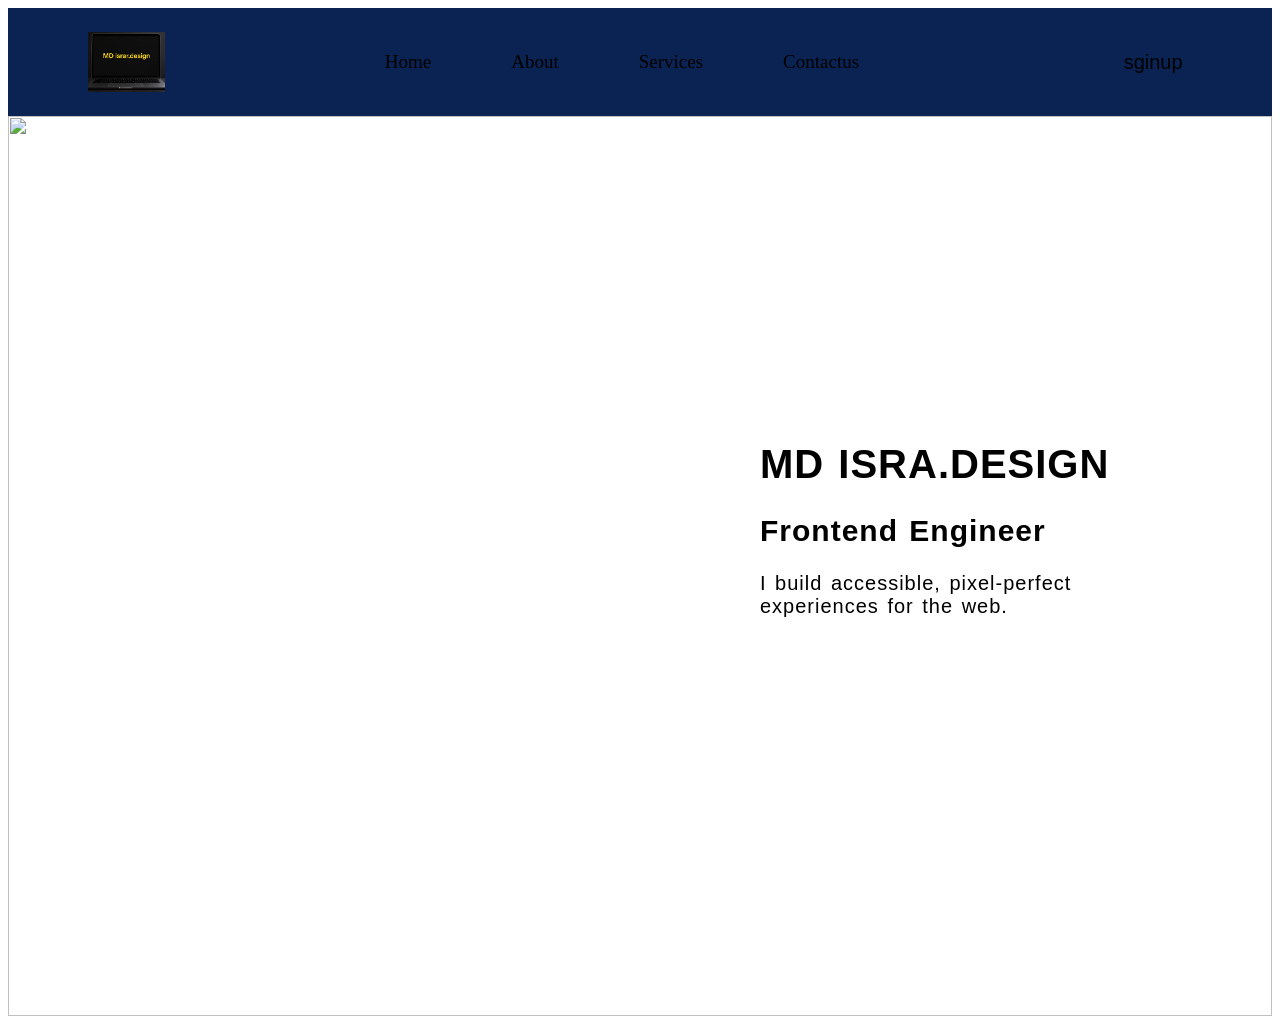
==== index.html @ 7413aa4d "Update index.html" ====
<!DOCTYPE html>
<html lang="en">
<head>
    <meta charset="UTF-8">
    <meta name="viewport" content="width=device-width, initial-scale=1.0">
    <title>Document</title>
    <link rel="stylesheet" href="israr.css">
</head>
<body>
    <!-- header start -->
     <header>
        <div class="header"> 
            <img src="./1.png"">
            
                <ul>
                    <li><a href="#">Home</a></li>
                    <li><a href="#">About</a></li>
                    <li><a href="#">Services</a></li>
                    <li><a href="#">Contactus</a></li>
                </ul>
            <div class="button">
                <button><a href="">sginup</a></button>
        </div>
        </div>
     </header>
      <!-- body  -->
       <div class="container">
        <img src="./ israr.png" alt="">
       </div>
       <div class="head">
        <div class="item">
        <h1>MD ISRA.DESIGN</h1>
        <h2>Frontend Engineer</h2>
        <p>I build accessible, pixel-perfect <br>experiences for the web.</p>
       </div>
       </div>
</body>
</html>
---- israr.css ----
*body{
    margin: 0%;
}
.header{
    width: 100%;
    height: 12vh;
    /* border: 2px solid black; */
    display: flex;
    gap: 100px;
    align-items: center;
    background-color:  #0b2353;
}
.header img{
    padding: 12px 80px;
    width: 6vw;
}
.header ul {
    display: flex;
    justify-content: center;
    gap: 80px;
    list-style: none; 
}
.header ul li a{
    text-decoration: none;
    color: black;
    font-size: 19px;
    font-family: Cambria, Cochin, Georgia, Times, 'Times New Roman', serif;
}
.header ul li a:hover{
    text-decoration: overline;
    color: white;

}
.button{
    margin-left: 130px;
    gap: 50px;
}
.button button{
    width: 10vw;
    height: 5vh;
    background-color: #0b2353;
    border-radius: 10px;  
    border: none;
}
.button button a{
    text-decoration: none;
    font-size: 20px;
    color: black;
}
.button button a:hover{

   color: white;
}
 /* body  */
 .container img{
    width: 100%;
    height: 100vh;
 }
 .head{
    display: flex;
    justify-content: end;
   /* align-items: center; */

 }
 .item{
    width: 40vw;
    height: 50vh;
    /* border: 2px solid black; */
    position: absolute;
    z-index: 1;
    bottom: 35px;
    font-family: 'Segoe UI', Tahoma, Geneva, Verdana, sans-serif;
    font-size: 20px;
    word-spacing: 2px;
    letter-spacing: 1px;
 }
 .item p:hover{
    color: white;
 }
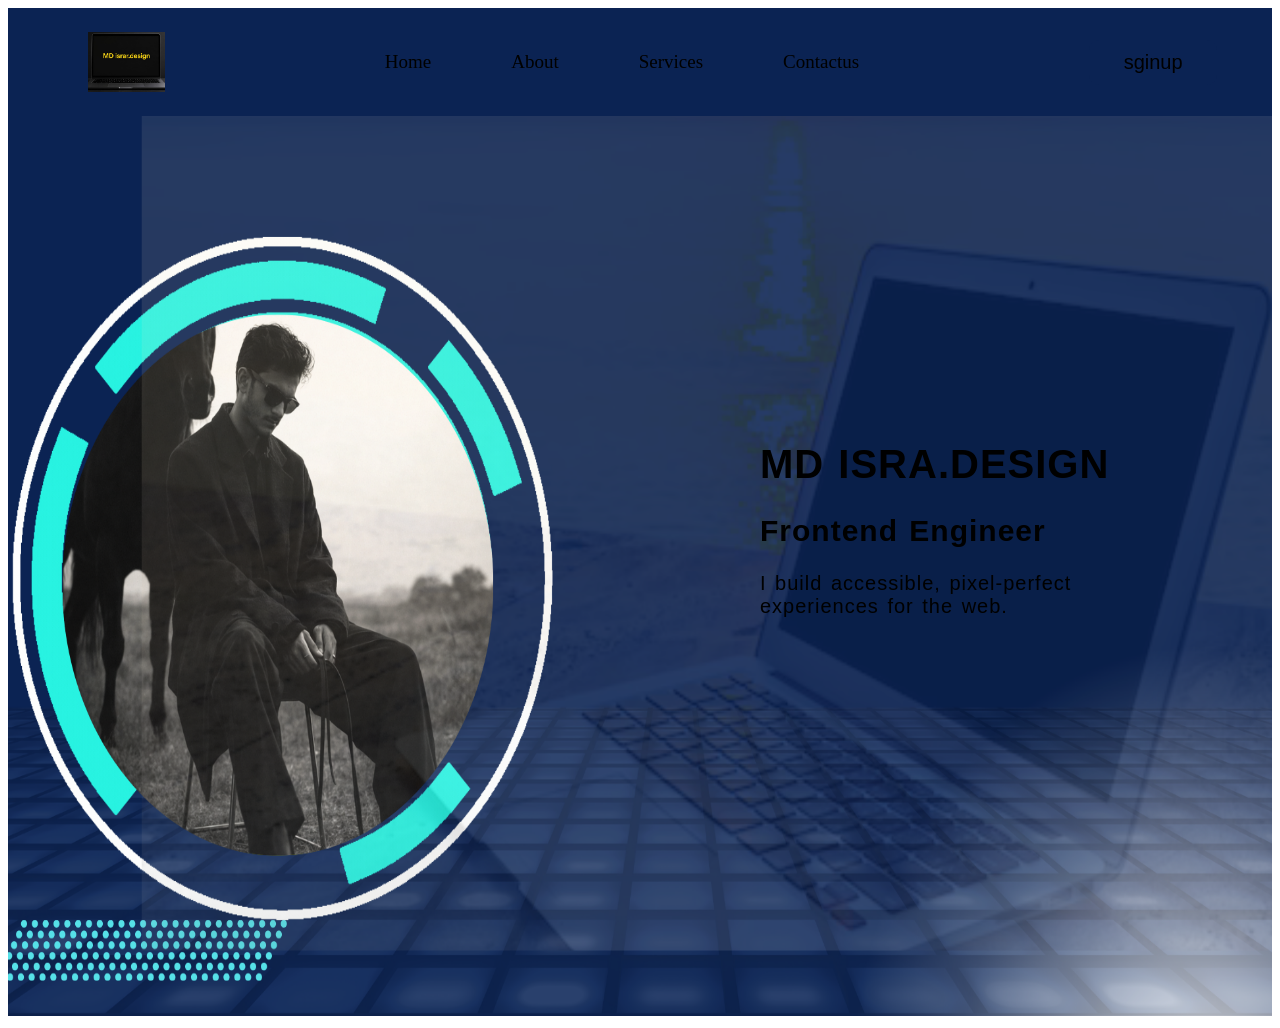
==== commit 68a33387: "Update index.html" ====
--- a/index.html
+++ b/index.html
@@ -25,7 +25,7 @@
      </header>
       <!-- body  -->
        <div class="container">
-        <img src="./ israr.png" alt="">
+        <img src="./welcome israr.png" alt="">
        </div>
        <div class="head">
         <div class="item">
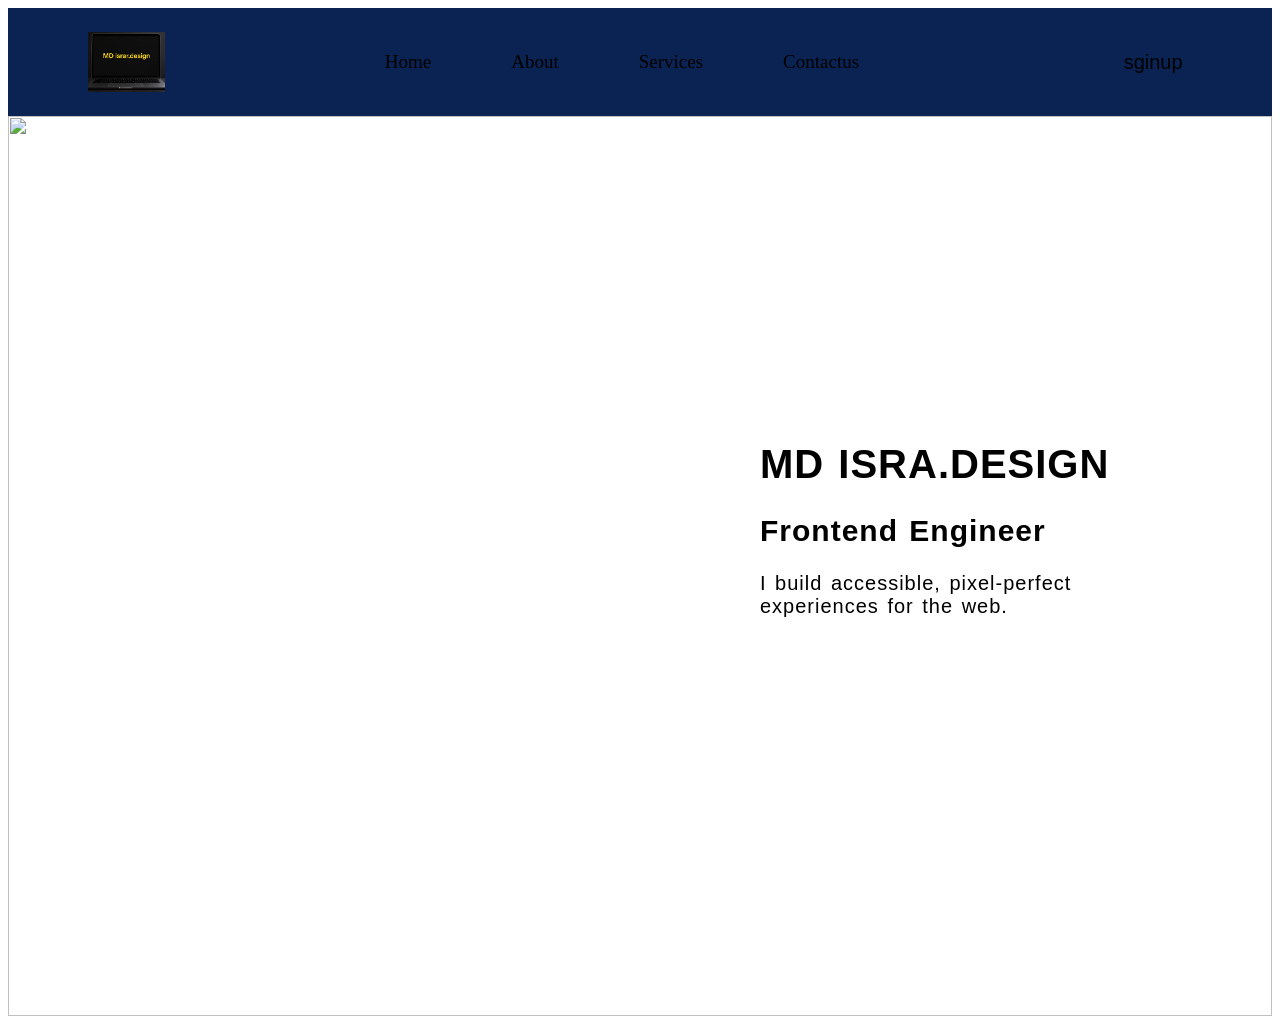
==== commit 2dc0a4d0: "Update index.html" ====
--- a/index.html
+++ b/index.html
@@ -25,7 +25,7 @@
      </header>
       <!-- body  -->
        <div class="container">
-        <img src="./welcome israr.png" alt="">
+        <img src="./ welcome israr.png" alt="">
        </div>
        <div class="head">
         <div class="item">
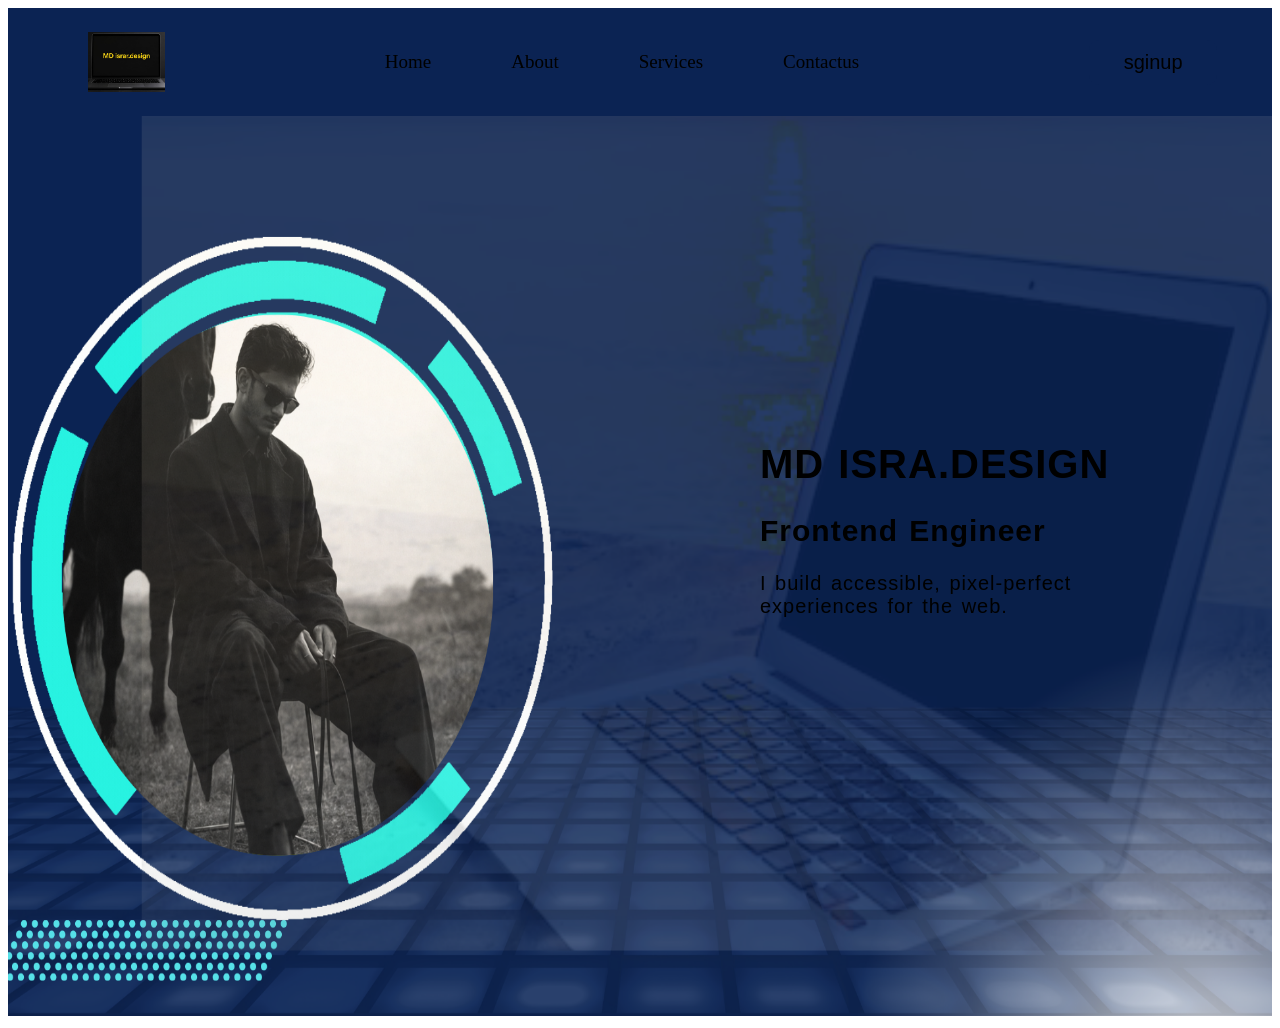
==== commit ef86d7a9: "Update index.html" ====
--- a/index.html
+++ b/index.html
@@ -25,7 +25,7 @@
      </header>
       <!-- body  -->
        <div class="container">
-        <img src="./ welcome israr.png" alt="">
+        <img src="./welcome israr.png" alt="">
        </div>
        <div class="head">
         <div class="item">
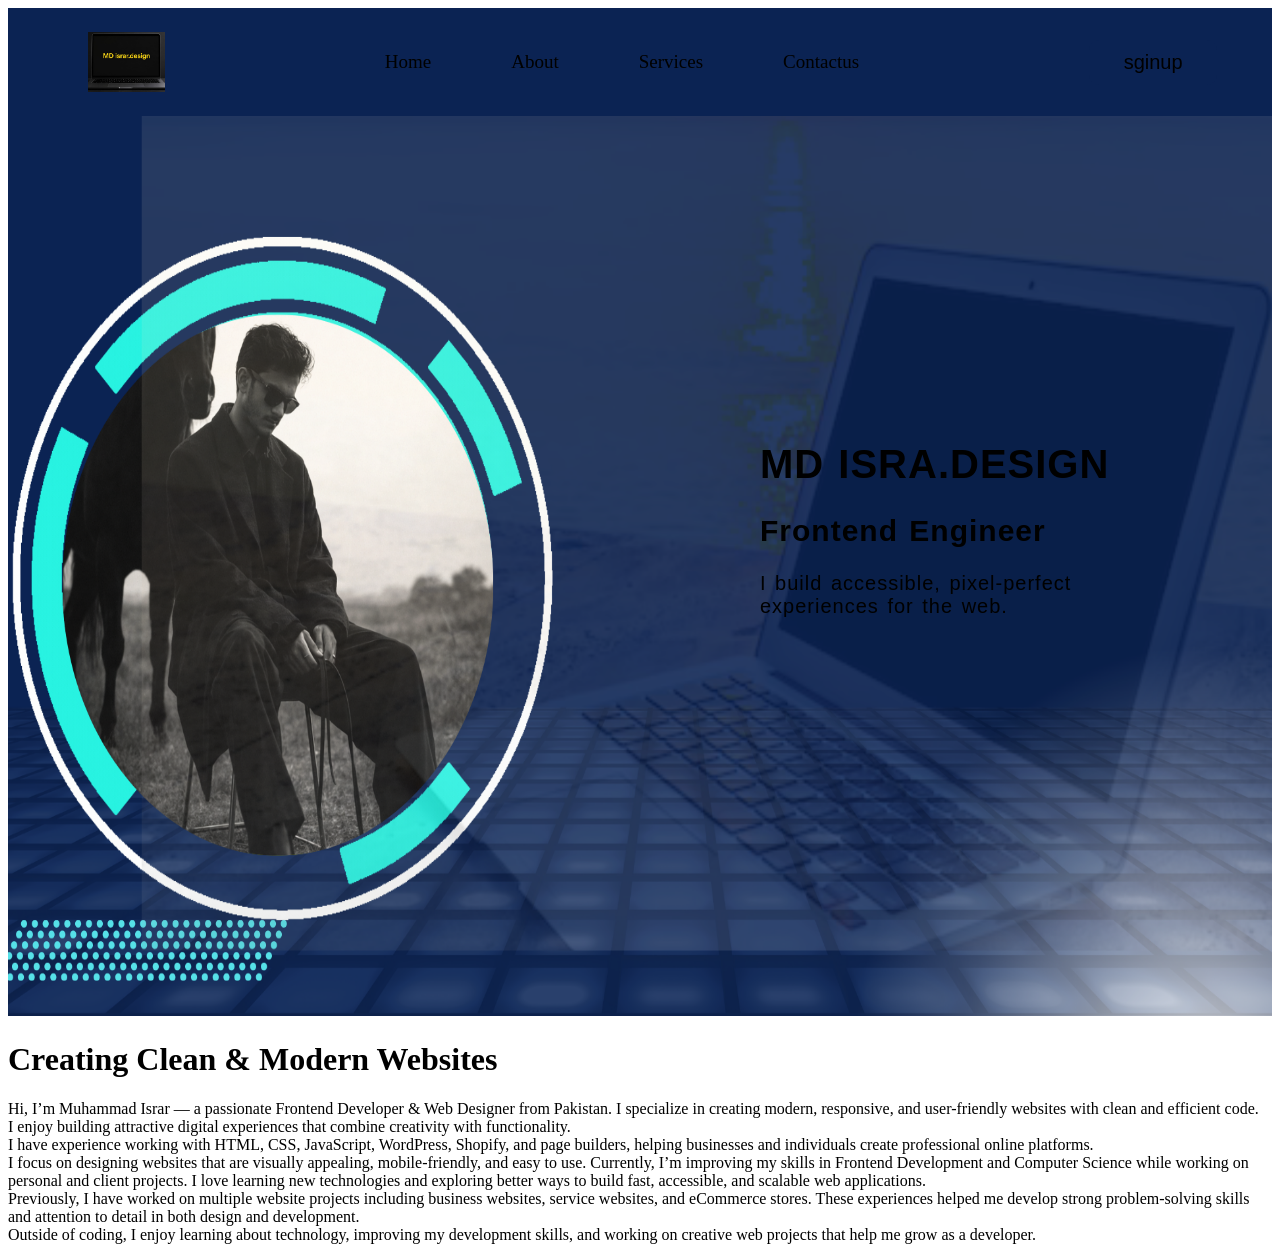
==== commit 28de1e2c: "Update index.html" ====
--- a/index.html
+++ b/index.html
@@ -25,7 +25,7 @@
      </header>
       <!-- body  -->
        <div class="container">
-        <img src="./welcome israr.png" alt="">
+        <img src="./welcome%20israr.png" alt="">
        </div>
        <div class="head">
         <div class="item">
@@ -34,5 +34,21 @@
         <p>I build accessible, pixel-perfect <br>experiences for the web.</p>
        </div>
        </div>
+    <div class="box">
+        <div class="box1">
+           <h1>Creating Clean & Modern Websites</h1>
+        </div>
+        <div class="box2">
+           <p>Hi, I’m Muhammad Israr — a passionate Frontend Developer & Web Designer from Pakistan. I specialize in creating modern, responsive, and user-friendly websites with clean and efficient code. <br> I enjoy building attractive digital experiences that combine creativity with functionality. <br>
+
+I have experience working with HTML, CSS, JavaScript, WordPress, Shopify, and page builders, helping businesses and individuals create professional online platforms. <br> I focus on designing websites that are visually appealing, mobile-friendly, and easy to use.
+
+Currently, I’m improving my skills in Frontend Development and Computer Science while working on personal and client projects. I love learning new technologies and exploring better ways to build fast, accessible, and scalable web applications. <br>
+
+Previously, I have worked on multiple website projects including business websites, service websites, and eCommerce stores. These experiences helped me develop strong problem-solving skills and attention to detail in both design and development. <br>
+
+Outside of coding, I enjoy learning about technology, improving my development skills, and working on creative web projects that help me grow as a developer.</p>
+        </div>
+       </div>
 </body>
 </html>
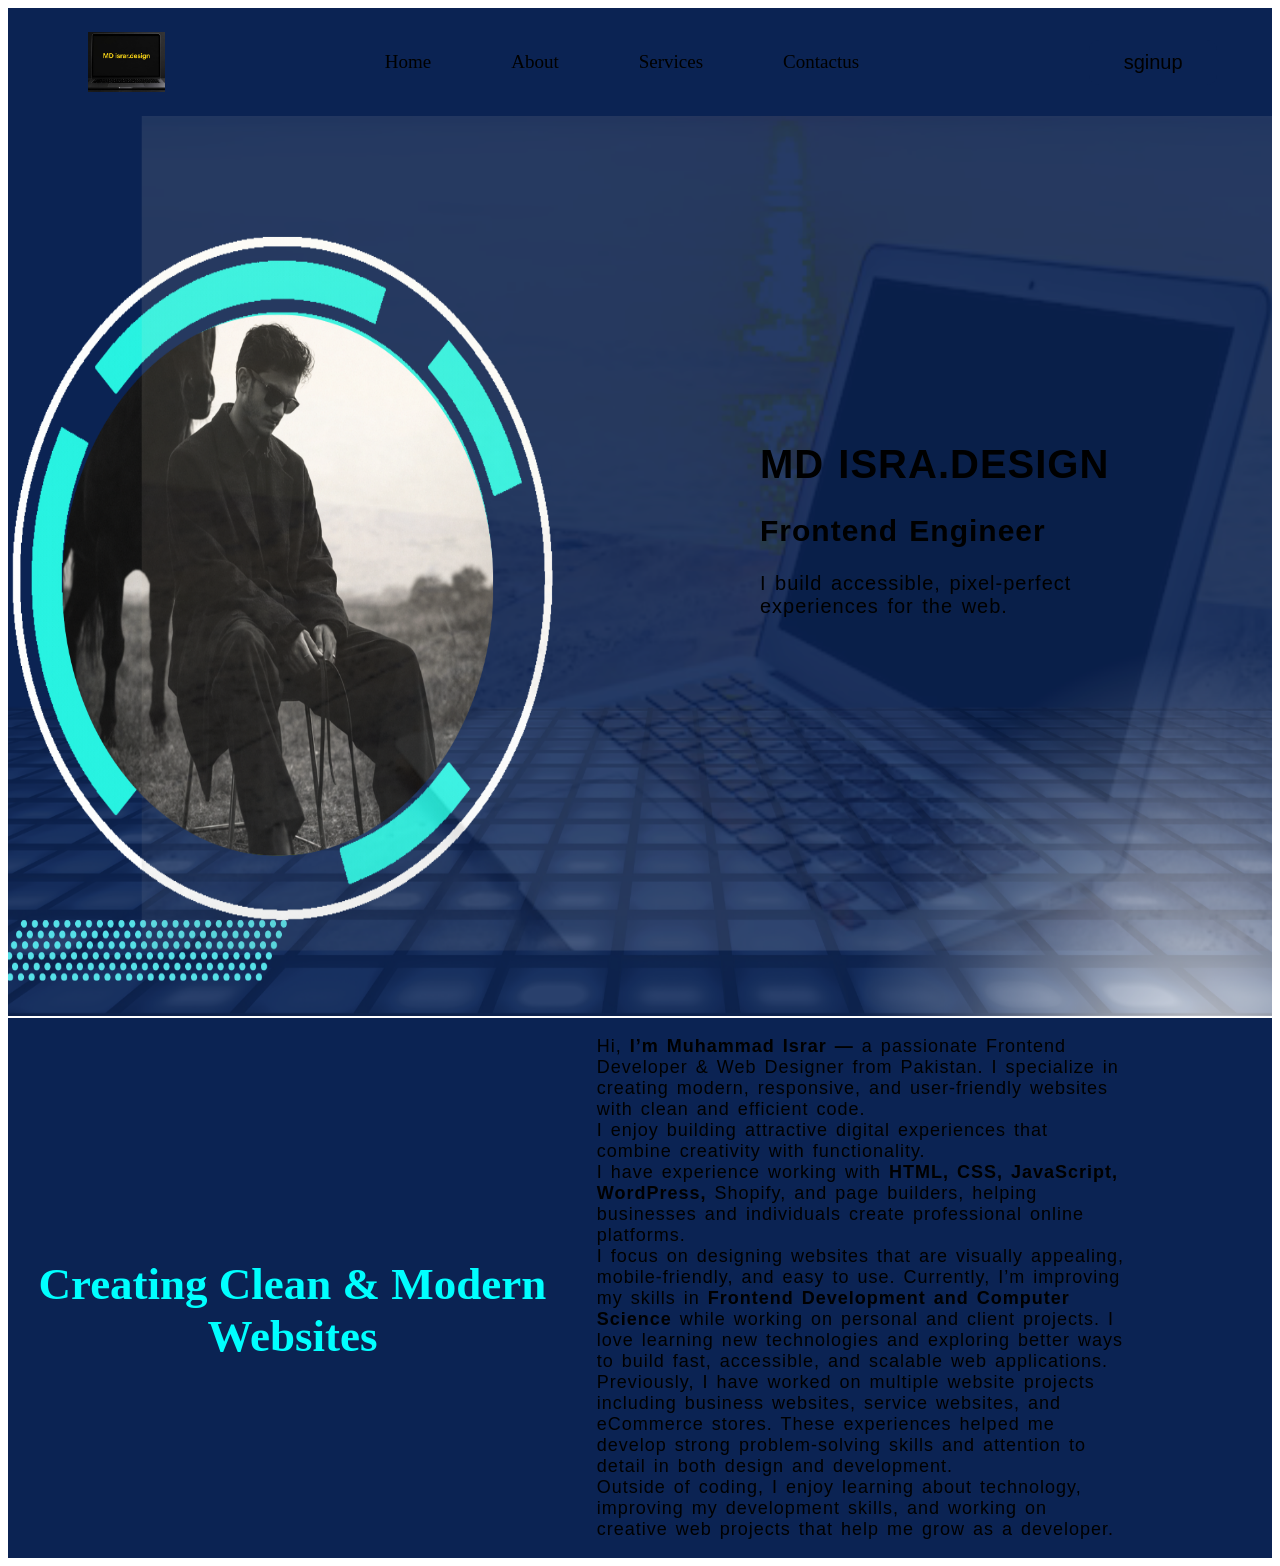
==== commit ac6039ec: "Update index.html" ====
--- a/index.html
+++ b/index.html
@@ -38,12 +38,12 @@
         <div class="box1">
            <h1>Creating Clean & Modern Websites</h1>
         </div>
-        <div class="box2">
-           <p>Hi, I’m Muhammad Israr — a passionate Frontend Developer & Web Designer from Pakistan. I specialize in creating modern, responsive, and user-friendly websites with clean and efficient code. <br> I enjoy building attractive digital experiences that combine creativity with functionality. <br>
+       <div class="box2">
+           <p>Hi, <b>I’m Muhammad Israr —</b> a passionate Frontend Developer & Web Designer from Pakistan. I specialize in creating modern, responsive, and user-friendly websites with clean and efficient code. <br> I enjoy building attractive digital experiences that combine creativity with functionality. <br>
 
-I have experience working with HTML, CSS, JavaScript, WordPress, Shopify, and page builders, helping businesses and individuals create professional online platforms. <br> I focus on designing websites that are visually appealing, mobile-friendly, and easy to use.
+I have experience working with <b>HTML, CSS, JavaScript, WordPress,</b> Shopify, and page builders, helping businesses and individuals create professional online platforms. <br> I focus on designing websites that are visually appealing, mobile-friendly, and easy to use.
 
-Currently, I’m improving my skills in Frontend Development and Computer Science while working on personal and client projects. I love learning new technologies and exploring better ways to build fast, accessible, and scalable web applications. <br>
+Currently, I’m improving my skills in <b>Frontend Development and Computer Science</b> while working on personal and client projects. I love learning new technologies and exploring better ways to build fast, accessible, and scalable web applications. <br>
 
 Previously, I have worked on multiple website projects including business websites, service websites, and eCommerce stores. These experiences helped me develop strong problem-solving skills and attention to detail in both design and development. <br>
 
--- a/israr.css
+++ b/israr.css
@@ -76,4 +76,35 @@
  }
  .item p:hover{
     color: white;
- }+}
+ .box{
+    display: flex;
+    background-color:  #0b2353;
+    margin-top: -2px;
+ }
+ .box1{
+    width: 45%;
+    height: 40vh;  
+    text-align: center;
+ }   
+ .box1 h1{
+    padding-top: 210px;
+    color: aqua;
+    font-size: 45px;
+
+ }
+ .box2{
+    width: 45%;
+    /* height: 40vh; */
+ }
+ .box2 p{
+     font-family: 'Segoe UI', Tahoma, Geneva, Verdana, sans-serif;
+    font-size: 18px;
+    word-spacing: 2px;
+    letter-spacing: 1px;;
+    padding-left: 20px;
+    padding-right: 20px;
+ }
+ .box2 p:hover{
+    color: white;
+ }
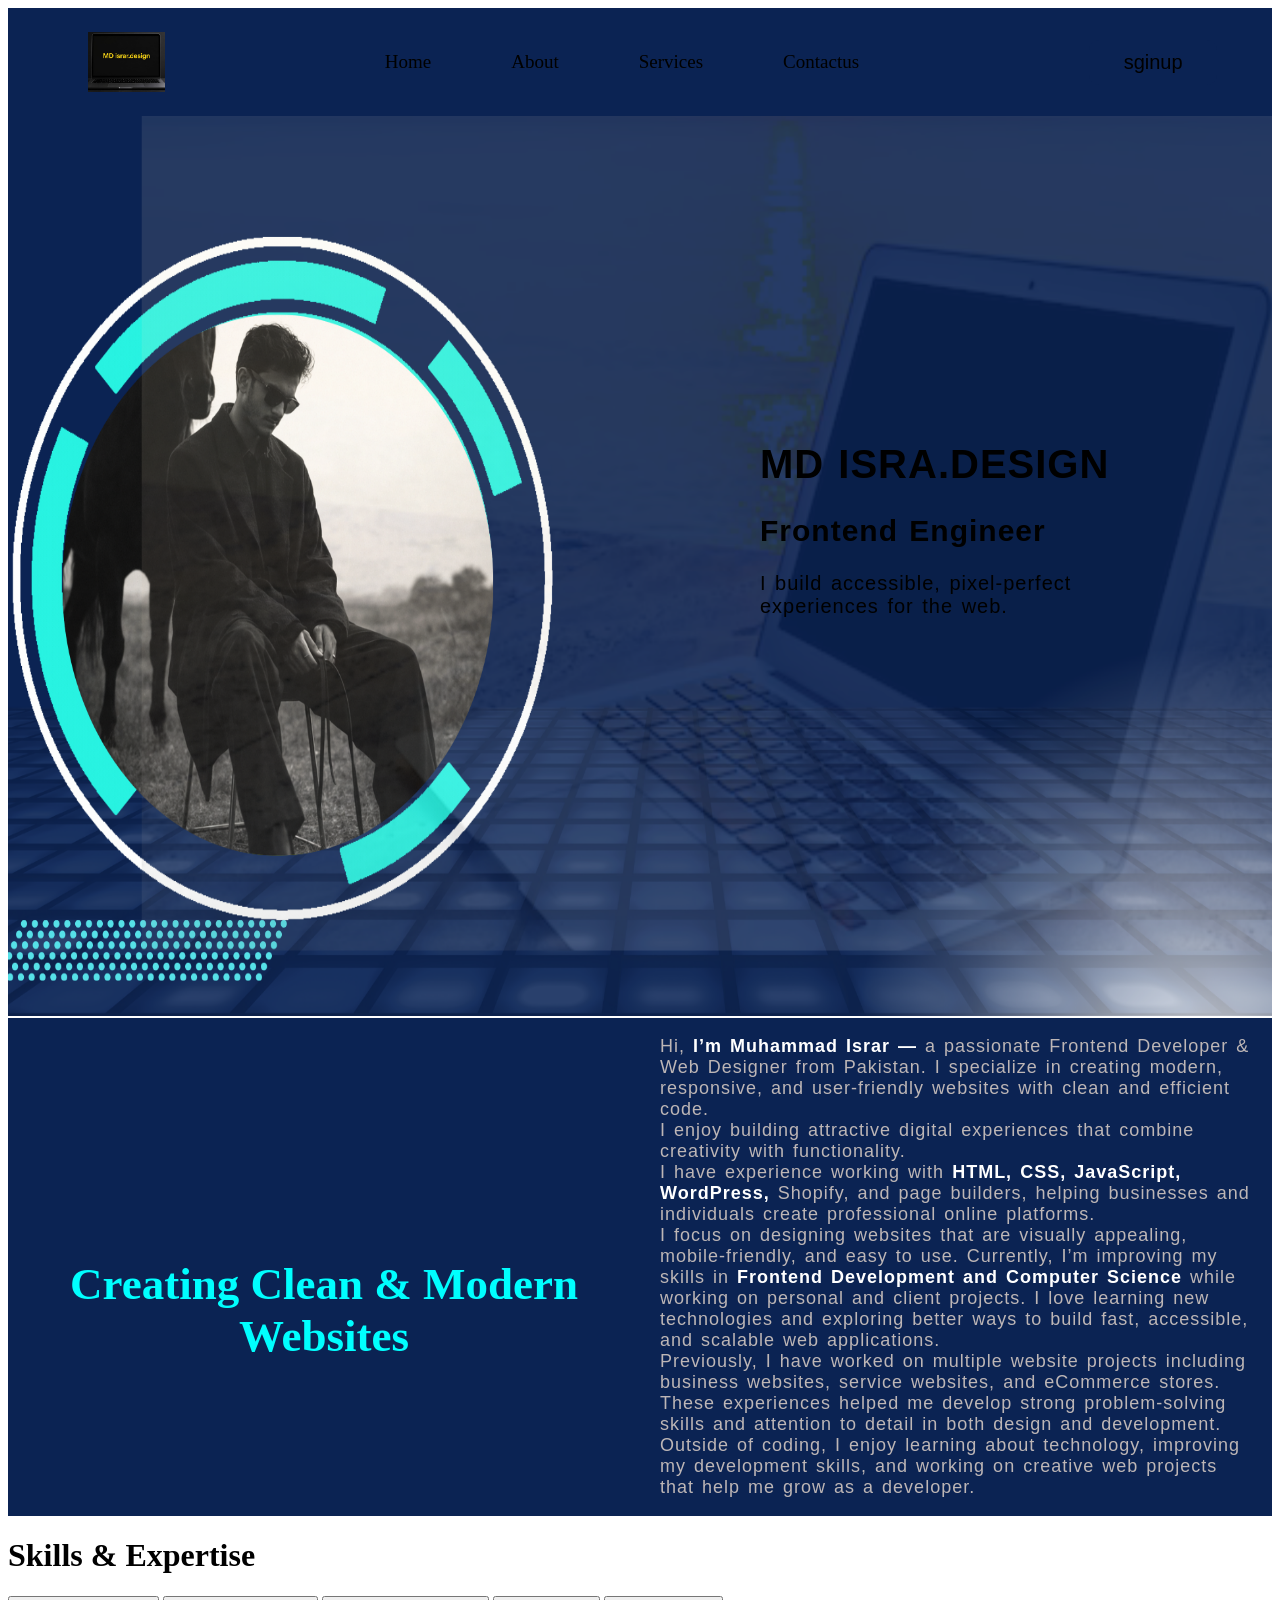
==== commit 350f2f1d: "Update index.html" ====
--- a/index.html
+++ b/index.html
@@ -50,5 +50,15 @@
 Outside of coding, I enjoy learning about technology, improving my development skills, and working on creative web projects that help me grow as a developer.</p>
         </div>
        </div>
+     <div class="expert">
+        <div class="ex">
+          <h1>Skills & Expertise</h1>
+        </div>
+        <button>WEB DEVELOPMENT</button>
+        <button>SEO LOCAL CITATION</button>
+        <button>GOOGL OPTEMIZATION</button>
+        <button>WORD PRESS</button>
+        <button>MARKET PLACE</button>
+       </div>
 </body>
 </html>
--- a/israr.css
+++ b/israr.css
@@ -1,5 +1,6 @@
 *body{
     margin: 0%;
+    padding: 0%;
 }
 .header{
     width: 100%;
@@ -51,6 +52,7 @@
 
    color: white;
 }
+
  /* body  */
  .container img{
     width: 100%;
@@ -76,14 +78,14 @@
  }
  .item p:hover{
     color: white;
-}
+ }
  .box{
     display: flex;
     background-color:  #0b2353;
     margin-top: -2px;
  }
  .box1{
-    width: 45%;
+    width: 50%;
     height: 40vh;  
     text-align: center;
  }   
@@ -94,7 +96,7 @@
 
  }
  .box2{
-    width: 45%;
+    width: 50%;
     /* height: 40vh; */
  }
  .box2 p{
@@ -104,7 +106,11 @@
     letter-spacing: 1px;;
     padding-left: 20px;
     padding-right: 20px;
+    color: rgb(189, 182, 182);
  }
- .box2 p:hover{
+ .box2 p b{
     color: white;
  }
+ .box2 p b:hover{
+    color: aqua;
+ }
